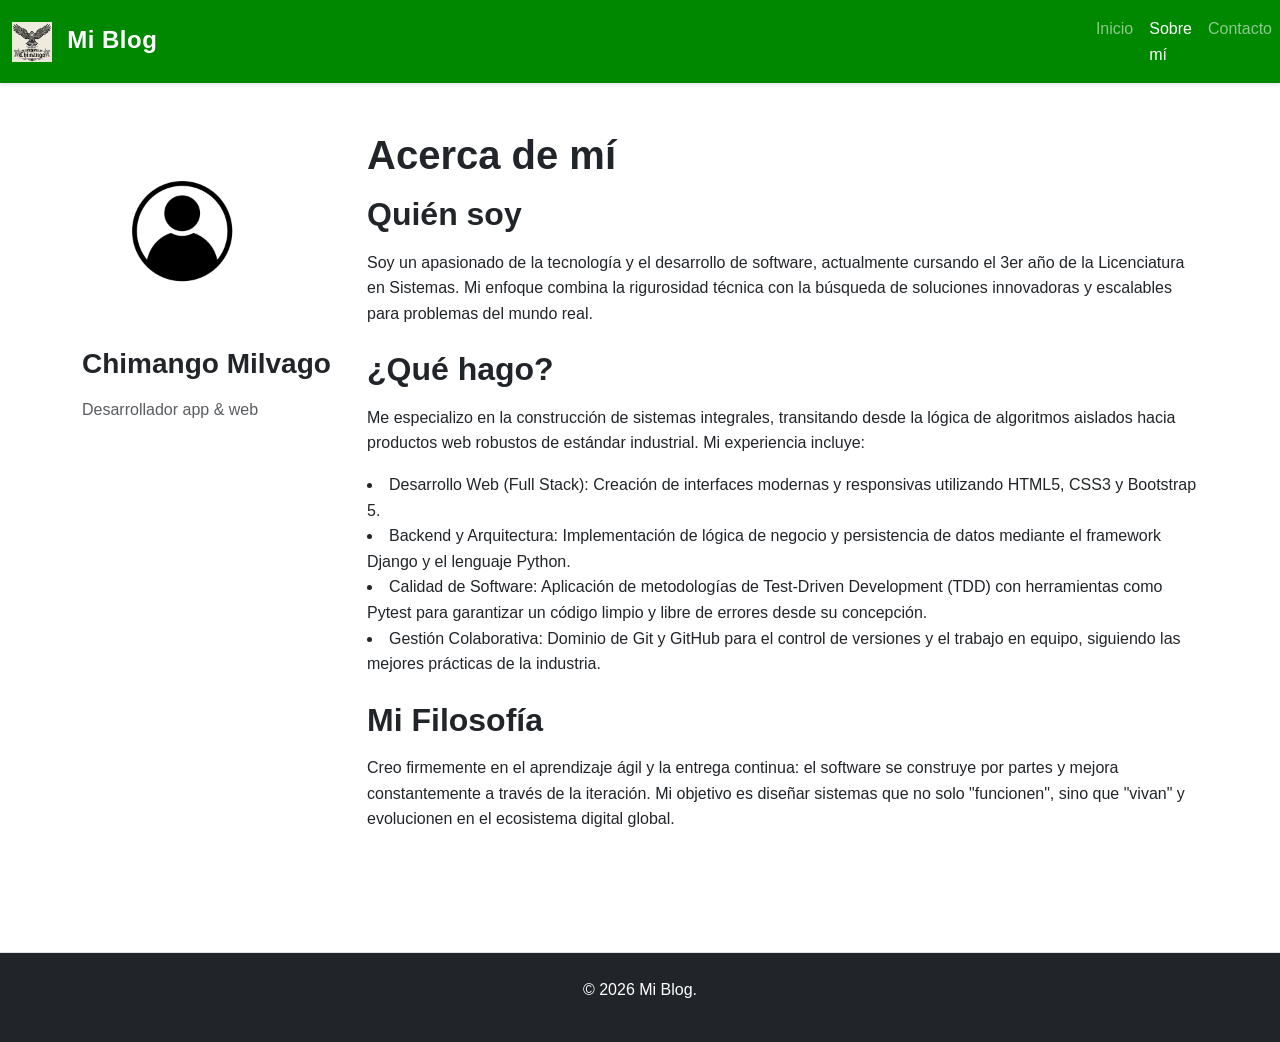
==== about.html @ 4f64d272 "Agrego Tarjetas" ====
<!DOCTYPE html>
<html lang="es">
<head>
    <meta charset="UTF-8">
    <meta name="viewport" content="width=device-width, initial-scale=1.0">
    <title>Acerca de mí - Mi Blog</title>
    <link href="https://cdn.jsdelivr.net/npm/bootstrap@5.3.0/dist/css/bootstrap.min.css" rel="stylesheet">
    <link rel="stylesheet" href="assets/styles.css">
</head>
<body>
    <!-- Navbar (copiar de index.html) -->
    <nav class="navbar navbar-expand-md navbar-dark bg-primary sticky-top">
        <div class="container">
            <!-- Agrego logo -->
            <a class="navbar-brand fw-bold" href="index.html">
                <img src="assets/images/logo.png" alt="Logo" width="40" height="40" class="me-2"> Mi Blog
            </a>
            <!-- Agrego toggler y nav-items -->
            <button class="navbar-toggler" type="button" data-bs-toggle="collapse" data-bs-target="#navbarTop" aria-controls="navbarTop" aria-expanded="false" aria-label="Toggle navigation">
                <span class="navbar-toggler-icon"></span>
            </button>
        </div>
        <div class="collapse navbar-collapse" id="navbarTop">
            <ul class="navbar-nav ms-auto">
                <li class="nav-item">
                    <a class="nav-link" href="index.html">Inicio</a>
                </li>
                <li class="nav-item">
                    <a class="nav-link active" href="about.html">Sobre mí</a>
                </li>
                <li class="nav-item">
                    <a class="nav-link" href="contact.html">Contacto</a>
                </li>
            </ul>
        </div>
    </nav>

    <!-- Contenido -->
    <main class="py-5">
        <div class="container">
            <div class="row">
                <!-- Sidebar: Avatar -->
                <aside class="col-md-3 mb-4">
                    <img src="assets/images/avatar.png" class="img-fluid rounded-circle mb-3" alt="Avatar" style="max-width: 200px;">
                    <h3>Chimango Milvago</h3>
                    <p class="text-muted">Desarrollador app &amp; web</p>
                </aside>

                <!-- Contenido principal -->
                <article class="col-md-9">
                    <h1>Acerca de mí</h1>
                    <section class="mb-4">
                        <h2>Quién soy</h2>
                        <p>Soy un apasionado de la tecnología y el desarrollo de software, actualmente cursando el 3er año 
                            de la Licenciatura en Sistemas. Mi enfoque combina la rigurosidad técnica con la búsqueda de 
                            soluciones innovadoras y escalables para problemas del mundo real.
                        </p>
                    </section>
                    <section class="mb-4"> <!-- mb-4 = margin-bottom: 1.5rem -->
                        <h2>¿Qué hago?</h2>
                        <p>Me especializo en la construcción de sistemas integrales, transitando desde la lógica de 
                            algoritmos aislados hacia productos web robustos de estándar industrial. Mi experiencia incluye:
                        </p>
                            <li>Desarrollo Web (Full Stack): Creación de interfaces modernas y responsivas utilizando HTML5, 
                            CSS3 y Bootstrap 5.</li>
                        
                            <li>Backend y Arquitectura: Implementación de lógica de negocio y persistencia de datos 
                            mediante el framework Django y el lenguaje Python.</li>

                            <li>Calidad de Software: Aplicación de metodologías de Test-Driven Development (TDD) con 
                            herramientas como Pytest para garantizar un código limpio y libre de errores desde su 
                            concepción.</li>

                            <li>Gestión Colaborativa: Dominio de Git y GitHub para el control de versiones y el trabajo 
                            en equipo, siguiendo las mejores prácticas de la industria.</li>
                    </section>
                    <section class="mb-4">
                        <h2>Mi Filosofía</h2>
                        <p>Creo firmemente en el aprendizaje ágil y la entrega continua: el software se construye por partes 
                            y mejora constantemente a través de la iteración. Mi objetivo es diseñar sistemas que no solo 
                            "funcionen", sino que "vivan" y evolucionen en el ecosistema digital global.
                        </p>
                    </section>
                </article>
            </div>
        </div>
    </main>

    <!-- Footer -->
    <footer class="bg-dark text-white py-4 mt-5">
        <div class="container text-center">
            <p>&copy; 2026 Mi Blog.</p>
        </div>
    </footer>

    <script src="https://cdn.jsdelivr.net/npm/bootstrap@5.3.0/dist/js/bootstrap.bundle.min.js"></script>
</body>
</html>
---- assets/styles.css ----
/* ===== Variables CSS ===== */
:root {
    --primary-color: #008800;
    --text-color: #212529;
    --light-bg: #f8f9fa;
    --border-color: #dee2e6;
}

/* ===== Reset y base ===== */
* {
    margin: 0;
    padding: 0;
    box-sizing: border-box;
}

html {
    scroll-behavior: smooth;
}

body {
    font-family: -apple-system, BlinkMacSystemFont, 'Segoe UI', Roboto, 'Helvetica Neue', Arial, sans-serif;
    line-height: 1.6;
    color: var(--text-color);
}

/* ===== Tipografía ===== */
h1, h2, h3 {
    font-weight: 600;
    margin-bottom: 1rem;
}

a {
    text-decoration: none;
    transition: all 0.3s ease;
}
ul {
    margin-left: 1.25rem;
    list-style: disc;
    color: #333;
}
/* ===== Navbar ===== */
.navbar {
    background-color: var(--primary-color) !important;
    box-shadow: 0 2px 4px rgb(0 0 0 / 10%);
}

.navbar-brand {
    font-size: 1.5rem;
    letter-spacing: 0.5px;
}

.navbar-brand:hover {
    opacity: 0.8;
}

/* ===== Hero Section ===== */
.bg-gradient {
    background: linear-gradient(135deg, #667eea 0%, #764ba2 100%);
}

/* ===== Cards ===== */
.card {
    border: none;
    border-radius: 8px;
    transition: transform 0.3s ease, box-shadow 0.3s ease;
}

.card:hover {
    transform: translateY(-5px);
    box-shadow: 0 8px 16px rgb(0 0 0 / 15%) !important;
}

.card-img-top {
    height: 200px;
    object-fit: cover;
    border-radius: 8px 8px 0 0;
}

/* ===== Botones ===== */
.btn {
    border-radius: 6px;
    font-weight: 500;
    transition: all 0.3s ease;
}

.btn-primary {
    background-color: var(--primary-color);
    border-color: var(--primary-color);
}

.btn-primary:hover {
    background-color: #0b5ed7;
    border-color: #0b5ed7;
    transform: translateY(-2px);
    box-shadow: 0 4px 8px rgb(13 110 253 / 30%);
}

/* ===== Formulario ===== */
.form-control {
    border: 1px solid var(--border-color);
    border-radius: 6px;
    padding: 0.75rem;
    transition: border-color 0.3s ease, box-shadow 0.3s ease;
}

.form-control:focus {
    border-color: var(--primary-color);
    box-shadow: 0 0 0 0.2rem rgb(13 110 253 / 25%);
}

/* Validación HTML5: estilos :valid e :invalid */
.form-control:valid {
    border-color: #198754;
    background-image: url("data:image/svg+xml,%3csvg xmlns='http://www.w3.org/2000/svg' viewBox='0 0 8 8'%3e%3cpath fill='%23198754' d='M.5 4.5L2 3l1-1 1 1 2-2 1 1-3 3-1 1-1-1-1-1z'/%3e%3c/svg%3e");
    background-repeat: no-repeat;
    background-position: right calc(0.375em + 0.1875rem) center;
    background-size: calc(0.75em + 0.375rem) calc(0.75em + 0.375rem);
    padding-right: calc(1.5em + 0.75rem);
}

.form-control:invalid {
    border-color: #dc3545;
    background-image: url("data:image/svg+xml,%3csvg xmlns='http://www.w3.org/2000/svg' viewBox='0 0 12 12' width='12' height='12' fill='none' stroke='%23dc3545' viewBox='0 0 12 12'%3e%3ccircle cx='6' cy='6' r='4.5'/%3e%3cpath stroke-linejoin='round' d='M5.8 3.6h.4L6 6.9h-.4z'/%3e%3ccircle cx='6' cy='8.2' r='.6' fill='%23dc3545' stroke='none'/%3e%3c/svg%3e");
    background-repeat: no-repeat;
    background-position: right calc(0.375em + 0.1875rem) center;
    background-size: calc(0.75em + 0.375rem) calc(0.75em + 0.375rem);
    padding-right: calc(1.5em + 0.75rem);
}

.invalid-feedback {
    display: none;
    width: 100%;
    margin-top: 0.25rem;
    font-size: 0.875em;
    color: #dc3545;
}

.was-validated .form-control:invalid ~ .invalid-feedback {
    display: block;
}

/* ===== Footer ===== */
footer {
    margin-top: auto;
    border-top: 1px solid var(--border-color);
}

footer a {
    color: #adb5bd;
}

/* ===== Accesibilidad ===== */
a:focus,
button:focus,
input:focus {
    outline: 2px solid var(--primary-color);
    outline-offset: 2px;
}

footer a:hover {
    color: white;
}

/* ===== Responsive ===== */
@media (width <= 768px) {
    h1 {
        font-size: 2rem;
    }

    .navbar-brand {
        font-size: 1.2rem;
    }

    .card {
        margin-bottom: 1.5rem;
    }

    .btn-lg {
        padding: 0.75rem 1.5rem;
        font-size: 1rem;
    }
}

/* Skip to main content link */
.skip-link {
    position: absolute;
    top: -40px;
    left: 0;
    background: var(--primary-color);
    color: white;
    padding: 8px;
    text-decoration: none;
}

.skip-link:focus {
    top: 0;
}
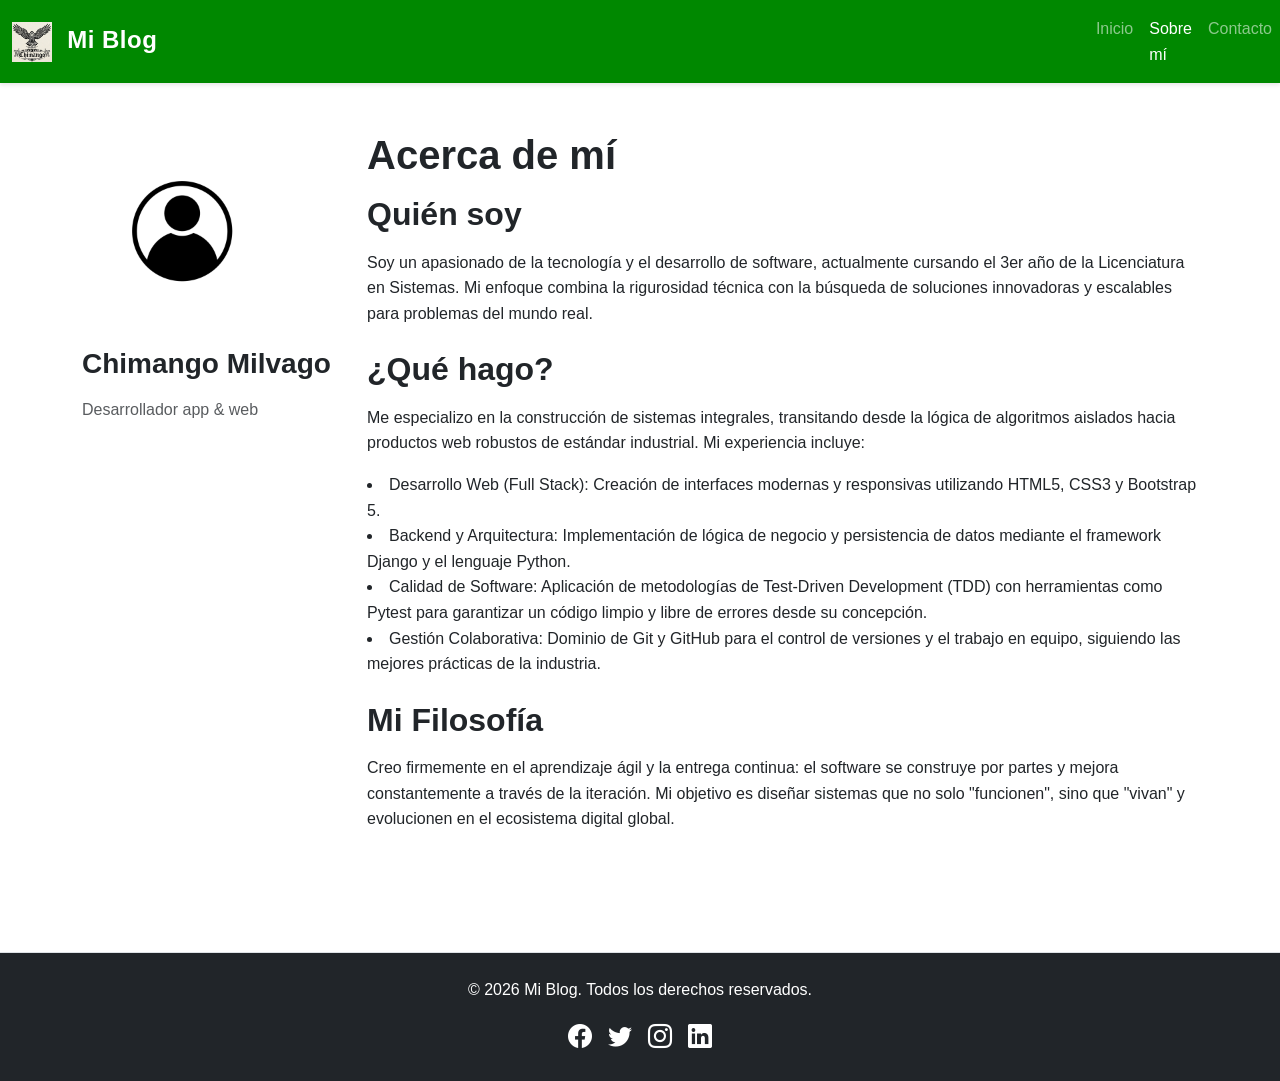
==== commit 7f796f9d: "Agrego redes a footer de todas las paginas" ====
--- a/about.html
+++ b/about.html
@@ -6,6 +6,8 @@
     <title>Acerca de mí - Mi Blog</title>
     <link href="https://cdn.jsdelivr.net/npm/bootstrap@5.3.0/dist/css/bootstrap.min.css" rel="stylesheet">
     <link rel="stylesheet" href="assets/styles.css">
+    <!-- Iconos de redes sociales -->
+    <link rel="stylesheet" href="https://cdn.jsdelivr.net/npm/bootstrap-icons@1.11.3/font/bootstrap-icons.css">
 </head>
 <body>
     <!-- Navbar (copiar de index.html) -->
@@ -89,7 +91,22 @@
     <!-- Footer -->
     <footer class="bg-dark text-white py-4 mt-5">
         <div class="container text-center">
-            <p>&copy; 2026 Mi Blog.</p>
+            <p>&copy; 2026 Mi Blog. Todos los derechos reservados.</p>
+        </div>
+        <!-- Agrego links a redes sociales -->
+        <div class="d-flex justify-content-center gap-3 mt-3">
+            <a href="https://www.facebook.com/UniversidadNacionalTDF.Antartida.IslasAtlanticoSur/" target="_blank" rel="noopener noreferrer" class="text-white fs-4">
+                <i class="bi bi-facebook"></i>
+            </a>
+            <a href="https://x.com/UNTDF" target="_blank" rel="noopener noreferrer" class="text-white fs-4">
+                <i class="bi bi-twitter"></i>
+            </a>
+            <a href="https://www.instagram.com/untdf_universidad" target="_blank" rel="noopener noreferrer" class="text-white fs-4">
+                <i class="bi bi-instagram"></i>
+            </a>
+            <a href="https://www.linkedin.com/company/untdf/?originalSubdomain=ar" target="_blank" rel="noopener noreferrer" class="text-white fs-4">
+                <i class="bi bi-linkedin"></i>
+            </a>
         </div>
     </footer>
 
